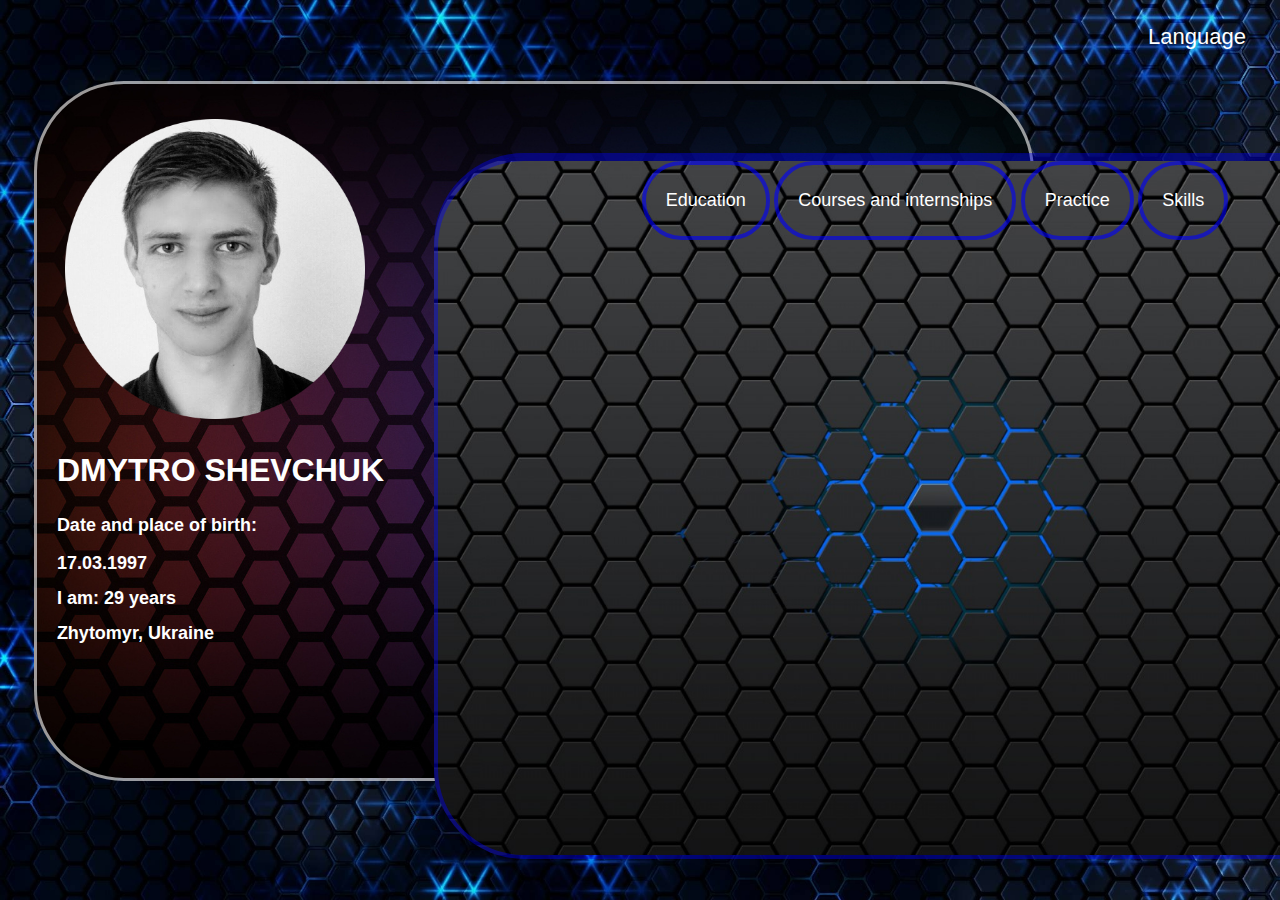
==== index_en.html @ 88b1cb80 "Update index_en.html" ====
<!DOCTYPE html>
<html lang="pl" dir="ltr">
  <head>
    <meta charset="utf-8">
    <meta name="viewport" content="width=device-width, initial-scale=1">
    <link rel="stylesheet" href="First.css" type="text/css">
    <link rel="shortcut icon" href="ico.png" type="image/x-icon">
    <title>My Portfolio</title>
  </head>
  <head>
    <div class="dropdown">
      <button onclick="myFunction()" class="dropbtn">Language</button>
      <div id="myDropdown" class="dropdown-content">
        <a href="index.html">Polish</a>
        <a href="index_ru.html">Russian</a>
      </div>
    </div>
  </head>
  <body>
    <div class="box1">
      <img class="img1" src="Photo.png" alt="error">
      <h1 class="first_name">DMYTRO SHEVCHUK</h1>
      <h2 class="Date">Date and place of birth:</h2>
      <h3 class="date1">17.03.1997</h3>
      <h3 class="Age">I am: <span id="timer"></span> years</h3>
      <h3 class="date2">Zhytomyr, Ukraine</h3>
      <div class="box2" width=1000px height=750px>
        <div class="tab">
          <button class="tablinks" onclick="openPage(event, 'EDUKACJA')">Education</button>
          <button class="tablinks" onclick="openPage(event, 'KURSY I STAŻE')">Courses and internships</button>
          <button class="tablinks" onclick="openPage(event, 'PRAKTYKI')">Practice</button>
          <button class="tablinks" onclick="openPage(event, 'UMIEJĘTNOŚCI')">Skills</button>
          </div>
        <div id="EDUKACJA" class="tabcontent" >
          <h3>Education</h3>
          <h1>University of Opole</h1>
          <h3>2016-</h3>
          <h3>Field of study: computer science (engineering)</h3>
          <h1>University of Agrotechnology in Zhytomyr</h1>
          <h3>2012-2016</h3>
          <h3>Field of study: Mechanization of agriculture in the agro-industrial complex</h3>
          </div>
        <div id="KURSY I STAŻE" class="tabcontent" >
          <h3>Courses and internships</h3>
          <h1>  </h1>
          <h2>Integrated Development Program of the Opole University course C#  </h2>
          <h3>2019</h3>
          <h1>English course at B1 CEFR</h1>
          <h3>September-December 2018</h3>
          <h1>Polish language course at A1, B1 CEFR</h1>
          <h3>September-December 2016</h3>
          <h1>"Mission in Ukraine" Foundation</h1>
          <h3>Volunteer summer camp for disabled children</h3>
          <h3>2011-2012</h3>
          </div>
      <div id="PRAKTYKI" class="tabcontent">
          <h3>Practice</h3>
          <h3>LvlApp Studio 2018</h3>
          <h3>120 hours</h3>
          <h3>ITDevelop 2019</h3>
          </div>
      <div id="UMIEJĘTNOŚCI" class="tabcontent">
          <h3>Skills</h3>
          </div>
      </div>
      </div>
      <script src="n.js"></script>
  </body>
</html>
---- First.css ----
body {
  background-image: url("Background/backg.jpg");
  background-repeat: no-repeat;
  background-size:cover;
  background-attachment:fixed;
  font-family: Raleway, Open Sans, Droid Sans, Roboto,arial, sans-serif;
}
.box1  {
  width: 1000px;
  height: 700px;
  left: calc( 30% - 350px );
  top: 9%;
  position: absolute;
  background: url("Background/backg2.png")center/cover no-repeat;
  border-radius: 90px;
  border: 3px solid rgba(255, 255, 255, 0.6);
  text-align: center;
  box-sizing: border-box;
  display: flex;
}
.box2{
  width: 100%;
  height: 100%;
  left: calc( 50% - 100px );
  top: 10%;
  position: absolute;
  border: 4px solid rgba(0, 0, 255, 0.4);
  border-radius: 90px;
}
.tab{
  width: 100%;
  height: 100%;
  left: calc( 50% - 501px );
  position: absolute;
  overflow: hidden;
  border-radius: 90px;
  border: 4px solid rgba(0, 0, 255, 0.4);
  background: url("Background/backg3.jpg")center/cover no-repeat;
  text-align: center;
}
.tab button {
    background-color: inherit;
    border: none;
    border-radius: 90px;
    border: 4px solid rgba(0, 0, 255, 0.6);
    outline: none;
    cursor: pointer;
    padding: 25px 20px;
    transition: 0.3s;
    color: #FFFFFF;
    font-family: Century,sans-serif;
    font-size: 18px;

}
.tab button.active {
    margin-right: 7px;
    border-radius: 90px;
    background: url("Background/backg4.png");
    color: #FFFFFF;
    font-family: Century,sans-serif;
    font-size: 18px;
}
.tabcontent {
    width: 100%;
    height: 88%;
    top: 12%;
    color: #FFFFFF;

    position: absolute;
    border-radius: 90px;
    display: none;
    border: 4px solid rgba(0, 0, 255, 0.6);
    background: url("Background/backg4.png");
    background-size:cover;

}
.img1{
  width: 300px;
  height: 300px;
  left: calc( 40% - 370px );
  top: 5%;
  position: absolute;
  display: flex;
}
.first_name{
  position:absolute;
  left: 2%;
  top:50%;
  color:#FFFFFF;
}
.Date{
  position:absolute;
  left: 2%;
  top: 60%;
  color:#FFFFFF;
  font-family: Century,sans-serif;
  font-size: 18px;
}
.date1{
  position:absolute;
  left: 2%;
  top: 65%;
  color: #FFFFFF;
  font-family: Century,sans-serif;
  font-size: 18px;
}
.Age {
  position:absolute;
  left: 2%;
  top: 70%;
  color: #FFFFFF;
  font-family: Century,sans-serif;
  font-size: 18px;
}
.date2{
  position:absolute;
  left: 2%;
  top: 75%;
  color: #FFFFFF;
  font-family: Century,sans-serif;
  font-size: 18px;
}
/*.pulse{
  width: 100px;
  height: 100px;
  background-color: aqua;
  border-radius: 50%;
  animation: pulse 0.7s ease-out;
  transform: scale(0);
  position: absolute;
}
@@keyframes  pulse {
  to{
    transform: scale(2);
    background-color: #FFFFFF;
    opacity: 0;
  }
}
*/

.dropbtn {
   background: rgba(0, 0, 0, 0);
   color: white;
   padding: 16px;
   font-size: 22px;
   border: none;
   cursor: pointer;
}
.dropbtn:hover, .dropbtn:focus {
   background:rgba(0, 0, 0, 0);
   box-shadow: 0px 0px 16px 0px rgba(255,234,13,0.5);
}
.dropdown {
  left: calc(90% - 20px);
  position: absolute;
   display: flex;
}
.dropdown-content {
   display: none;
   position: absolute;
   left: calc(20% - 20px);
   top: 97%;
   background: rgba(0, 0, 0, 0);
   min-width: 16px;
   box-shadow: 0px 8px 16px 0px rgba(255,234,13,0.5);
   z-index: 1;
}
.dropdown-content a {
   color: white;
   padding: 12px 16px;
   text-decoration: none;
   display: block;
}
.dropdown-content a:hover {background:rgba(255,234,13,0.2)}
.show {display:block;}
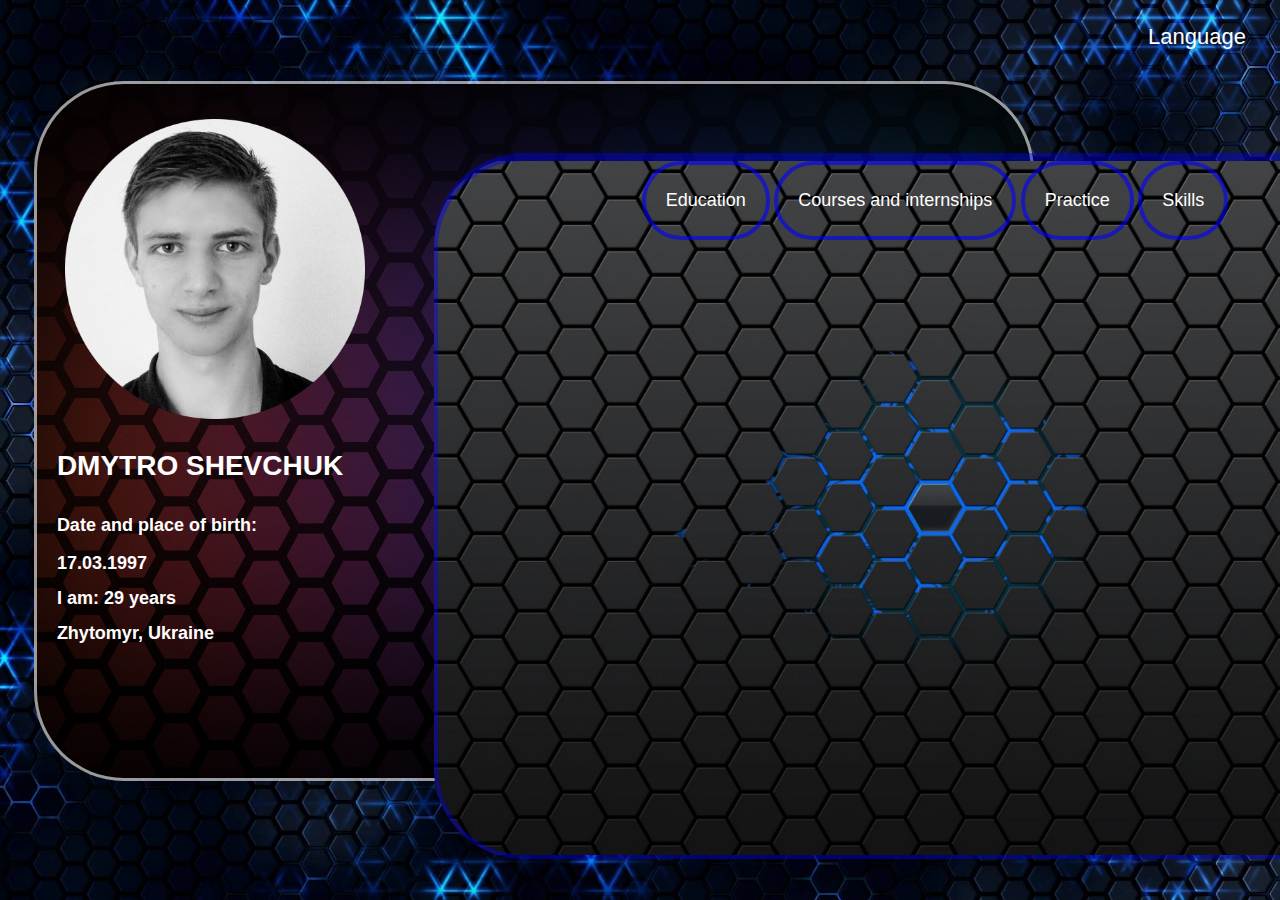
==== commit 527a5736: "update_v1.1" ====
--- a/index_en.html
+++ b/index_en.html
@@ -42,8 +42,7 @@
           </div>
         <div id="KURSY I STAŻE" class="tabcontent" >
           <h3>Courses and internships</h3>
-          <h1>  </h1>
-          <h2>Integrated Development Program of the Opole University course C#  </h2>
+          <h1>Integrated Development Program of the Opole University course C#  </h1>
           <h3>2019</h3>
           <h1>English course at B1 CEFR</h1>
           <h3>September-December 2018</h3>
--- a/First.css
+++ b/First.css
@@ -27,6 +27,9 @@
   position: absolute;
   border: 4px solid rgba(0, 0, 255, 0.4);
   border-radius: 90px;
+}
+h1{
+  font-size: 28px;
 }
 .tab{
   width: 100%;
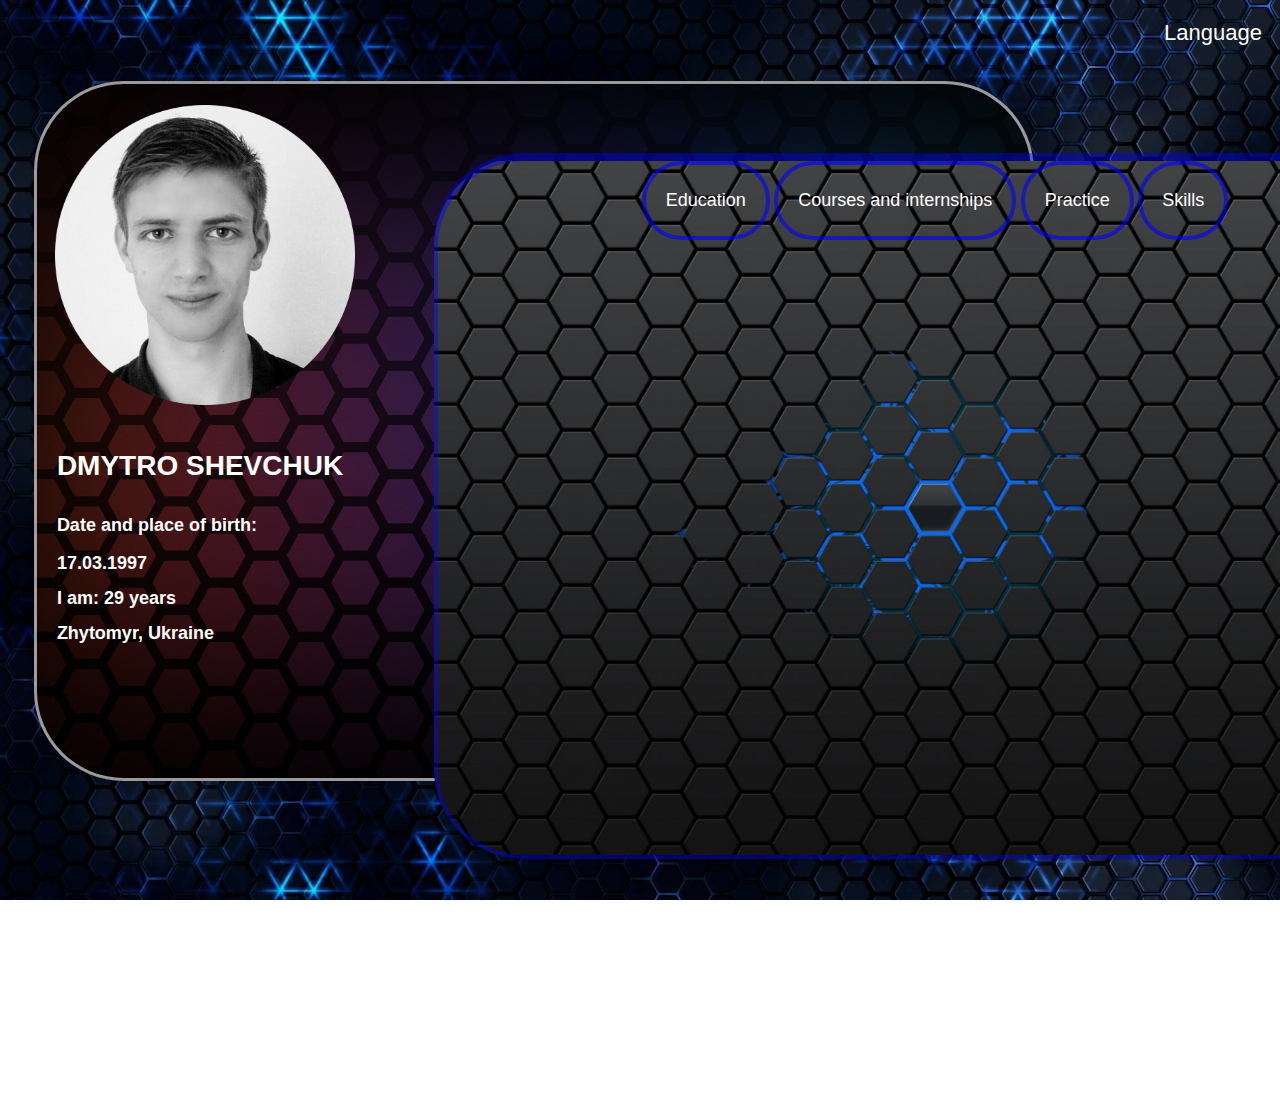
==== commit 21587b79: "ad" ====
--- a/index_en.html
+++ b/index_en.html
@@ -1,5 +1,5 @@
 <!DOCTYPE html>
-<html lang="pl" dir="ltr">
+<html lang="en" dir="ltr">
   <head>
     <meta charset="utf-8">
     <meta name="viewport" content="width=device-width, initial-scale=1">
--- a/First.css
+++ b/First.css
@@ -1,23 +1,25 @@
-
 body {
   background-image: url("Background/backg.jpg");
-  background-repeat: no-repeat;
+  background-repeat: repeat;
+  background-position: center;
   background-size:cover;
   background-attachment:fixed;
   font-family: Raleway, Open Sans, Droid Sans, Roboto,arial, sans-serif;
 }
+
 .box1  {
   width: 1000px;
   height: 700px;
+  position: absolute;
   left: calc( 30% - 350px );
   top: 9%;
-  position: absolute;
-  background: url("Background/backg2.png")center/cover no-repeat;
+  display: flex;
+  background: url("Background/backg2.png")center/cover repeat;
   border-radius: 90px;
   border: 3px solid rgba(255, 255, 255, 0.6);
   text-align: center;
   box-sizing: border-box;
-  display: flex;
+
 }
 .box2{
   width: 100%;
@@ -54,7 +56,6 @@
     color: #FFFFFF;
     font-family: Century,sans-serif;
     font-size: 18px;
-
 }
 .tab button.active {
     margin-right: 7px;
@@ -76,18 +77,16 @@
     border: 4px solid rgba(0, 0, 255, 0.6);
     background: url("Background/backg4.png");
     background-size:cover;
-
 }
 .img1{
   width: 300px;
   height: 300px;
-  left: calc( 40% - 370px );
-  top: 5%;
   position: absolute;
-  display: flex;
+  left: calc( 39% - 370px );
+  top: 3%;
 }
 .first_name{
-  position:absolute;
+  position:relative;
   left: 2%;
   top:50%;
   color:#FFFFFF;
@@ -145,7 +144,7 @@
 .dropbtn {
    background: rgba(0, 0, 0, 0);
    color: white;
-   padding: 16px;
+   padding: 12px 32px;
    font-size: 22px;
    border: none;
    cursor: pointer;
@@ -162,16 +161,16 @@
 .dropdown-content {
    display: none;
    position: absolute;
-   left: calc(20% - 20px);
+   left: calc(20% - 22px);
    top: 97%;
    background: rgba(0, 0, 0, 0);
-   min-width: 16px;
+   min-width: 12px;
    box-shadow: 0px 8px 16px 0px rgba(255,234,13,0.5);
    z-index: 1;
 }
 .dropdown-content a {
    color: white;
-   padding: 12px 16px;
+   padding: 12px 32px;
    text-decoration: none;
    display: block;
 }
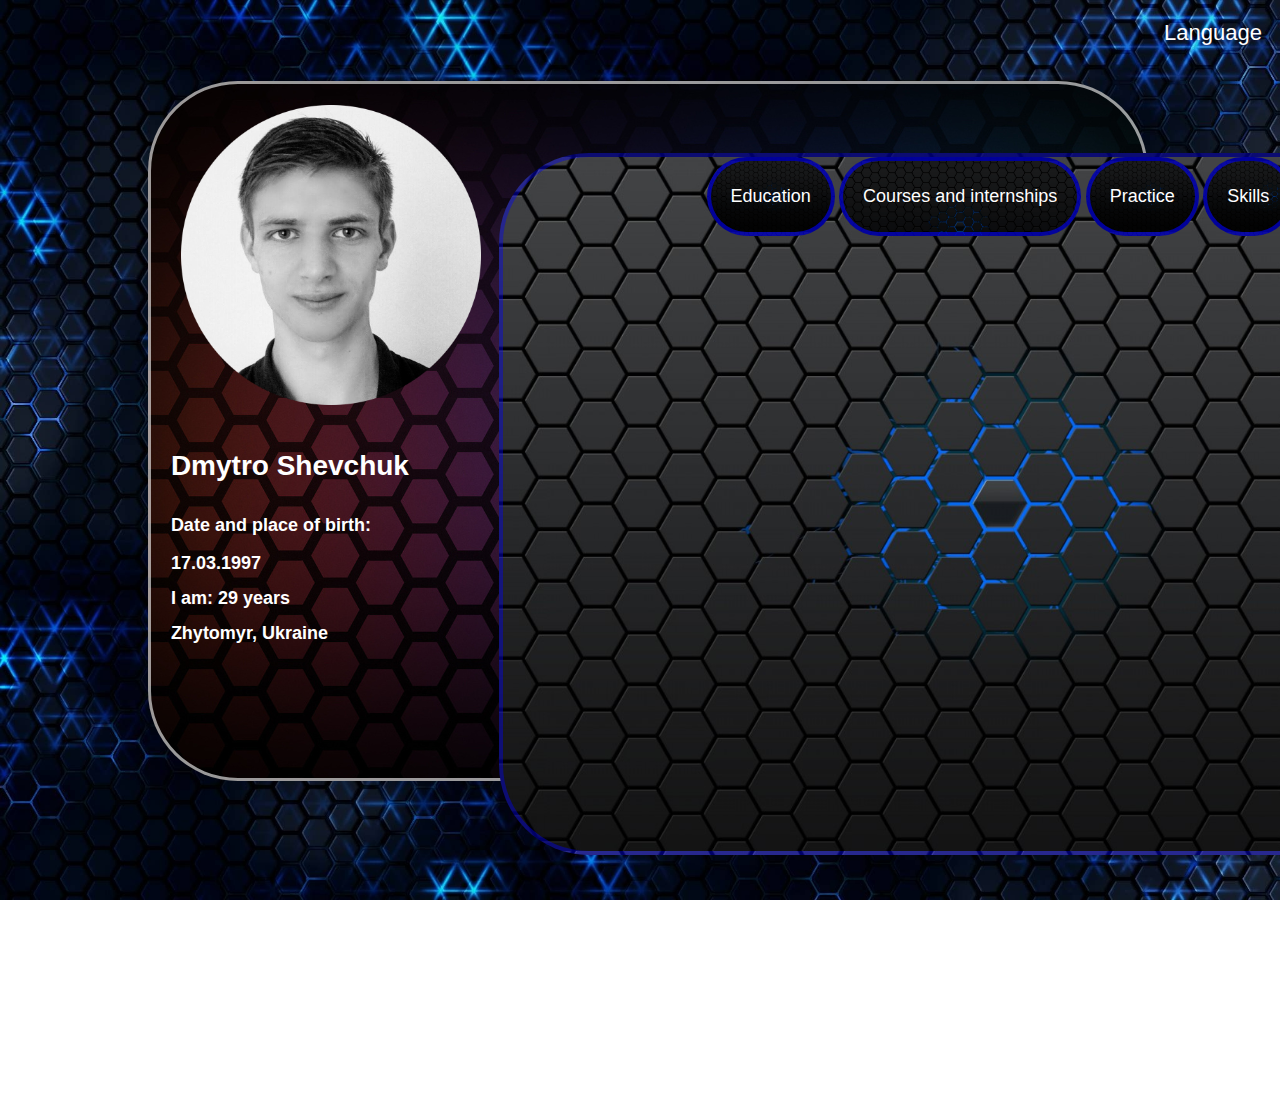
==== commit a803a90a: "moreupdate" ====
--- a/index_en.html
+++ b/index_en.html
@@ -4,6 +4,7 @@
     <meta charset="utf-8">
     <meta name="viewport" content="width=device-width, initial-scale=1">
     <link rel="stylesheet" href="First.css" type="text/css">
+    <link rel="stylesheet" href="two.css" type="text/css">
     <link rel="shortcut icon" href="ico.png" type="image/x-icon">
     <title>My Portfolio</title>
   </head>
@@ -17,14 +18,14 @@
     </div>
   </head>
   <body>
-    <div class="box1">
-      <img class="img1" src="Photo.png" alt="error">
-      <h1 class="first_name">DMYTRO SHEVCHUK</h1>
+    <div class="box1" id='first_box'style="max-width:1000px; max-height: 700px;">
+      <img class="img1" id='image1' src="Photo.png" alt="error"style="max-width:300px; max-height:300px">
+      <h1 class="first_name">Dmytro Shevchuk</h1>
       <h2 class="Date">Date and place of birth:</h2>
       <h3 class="date1">17.03.1997</h3>
       <h3 class="Age">I am: <span id="timer"></span> years</h3>
       <h3 class="date2">Zhytomyr, Ukraine</h3>
-      <div class="box2" width=1000px height=750px>
+      <div class="box2">
         <div class="tab">
           <button class="tablinks" onclick="openPage(event, 'EDUKACJA')">Education</button>
           <button class="tablinks" onclick="openPage(event, 'KURSY I STAŻE')">Courses and internships</button>
--- a/First.css
+++ b/First.css
@@ -1,17 +1,17 @@
 body {
   background-image: url("Background/backg.jpg");
   background-repeat: repeat;
-  background-position: center;
+  background-position: absolute;
   background-size:cover;
   background-attachment:fixed;
   font-family: Raleway, Open Sans, Droid Sans, Roboto,arial, sans-serif;
 }
 
 .box1  {
-  width: 1000px;
-  height: 700px;
-  position: absolute;
-  left: calc( 30% - 350px );
+  width: 100%;
+  height: 100%;
+  position: absolute;
+  left: calc(35% - 300px);
   top: 9%;
   display: flex;
   background: url("Background/backg2.png")center/cover repeat;
@@ -21,31 +21,32 @@
   box-sizing: border-box;
 
 }
-.box2{
+.box1 .box2{
   width: 100%;
   height: 100%;
-  left: calc( 50% - 100px );
+  left: 35%;
   top: 10%;
   position: absolute;
-  border: 4px solid rgba(0, 0, 255, 0.4);
+  border: 4px;
   border-radius: 90px;
 }
-h1{
+ h1{
   font-size: 28px;
 }
-.tab{
+.box2 .tab{
   width: 100%;
   height: 100%;
-  left: calc( 50% - 501px );
+  left: 0%;
   position: absolute;
   overflow: hidden;
   border-radius: 90px;
   border: 4px solid rgba(0, 0, 255, 0.4);
-  background: url("Background/backg3.jpg")center/cover no-repeat;
+  background: url("Background/backg3.jpg")center/cover;
   text-align: center;
 }
 .tab button {
-    background-color: inherit;
+    background: url("Background/backg4.png");
+    background-size:cover;
     border: none;
     border-radius: 90px;
     border: 4px solid rgba(0, 0, 255, 0.6);
@@ -60,7 +61,8 @@
 .tab button.active {
     margin-right: 7px;
     border-radius: 90px;
-    background: url("Background/backg4.png");
+    background: url("Background/background_for_button.jpg");
+    background-size:cover;
     color: #FFFFFF;
     font-family: Century,sans-serif;
     font-size: 18px;
@@ -70,7 +72,6 @@
     height: 88%;
     top: 12%;
     color: #FFFFFF;
-
     position: absolute;
     border-radius: 90px;
     display: none;
@@ -78,14 +79,14 @@
     background: url("Background/backg4.png");
     background-size:cover;
 }
-.img1{
-  width: 300px;
-  height: 300px;
-  position: absolute;
-  left: calc( 39% - 370px );
+.box1 .img1{
+  width: 100%;
+  height: 100%  ;
+  position: absolute;
+  left: 3%;
   top: 3%;
 }
-.first_name{
+.box1 .first_name{
   position:relative;
   left: 2%;
   top:50%;
@@ -140,7 +141,6 @@
   }
 }
 */
-
 .dropbtn {
    background: rgba(0, 0, 0, 0);
    color: white;
@@ -176,3 +176,103 @@
 }
 .dropdown-content a:hover {background:rgba(255,234,13,0.2)}
 .show {display:block;}
+
+/*
+.dws-menu li a:hover{
+background-color: #FFFFFF;
+  border-radius: 12px;
+  background-size: cover;
+  color: #454547;
+  box-shadow: 1px 5px 10px -5px black;
+  transition: all 1s ease;
+}
+.dws-menu li ul{
+  position: absolute;
+  min-width: 150px;
+  padding: 0px;
+  display: none;
+}
+.dws-menu li > ul li a{
+  text-transform: none;
+background-color: #FFFFFF;
+  background-size: cover;
+  border-radius: 44px;
+}
+.dws-menu li:hover > ul{
+  display: block;
+}
+.dws-menu li > ul li:hover{
+  text-transform: none;
+background-color: #FFFFFF;
+  background-size: cover;
+  border-radius: 12px;
+}
+
+.dws-menu [type="checkbox"],
+.dws-menu label.toggleSubmenu{
+  display: none;
+}
+.dws-menu label.toggleMenu{
+  background-color: #FFFFFF;
+  border-radius: 12px;
+  background-size: cover;
+  display: none;
+  padding: 15px 40px;
+  text-transform: uppercase;
+  font-size: 14px;
+  cursor: pointer;
+}
+@media all and (max-width: 1500px){
+  .dws-menu{
+    margin-top: 235px;
+   overflow:hidden;
+ }
+ .nag{
+   font-size: 20px;
+ }
+ .dws-menu ul {
+   display: block;
+   margin: 0;
+   padding: 0;
+   max-height: 0;
+   transition: max-height 0.3s;
+ }
+ .dws-menu li>ul{
+   position: absolute;
+   right: 0;
+   top: 0;
+ }
+ .dws-menu ul>li ul{
+   position: relative;
+   right: auto;
+   top: auto;
+ }
+ .dws-menu label.toggleMenu{
+   display: block;
+ }
+ input.toggleMenu:checked + label.toggleSubmenu{
+   background-color: #FFFFFF;
+   background-size: cover;
+   color: #FF0000;
+ }
+ input.toggleMenu:checked  ~ ul,
+ input.toggleSubmenu:checked ~ ul  {
+   display: block;
+   position: relative;
+   max-height: 5000px;
+   transition: max-height 2s ease-in;
+ }
+ .dws-menu label.toggleSubmenu{
+   position: absolute;
+   top:0;
+   right: 0;
+   width: 100%;
+   height:100%;
+   display:block;
+ }
+ input.toggleSubmenu:checked~a{
+   background-color: #FFFFFF;
+   color: #454547;;
+ }
+}
+*/
--- a/two.css
+++ b/two.css
@@ -0,0 +1,52 @@
+@@media all and (max-width:1000px){
+.menu2{
+  overflow: hidden;
+}
+.nag{
+  font-size: 20px;
+}
+.dws-menu ul {
+  display: block;
+  margin: 0;
+  padding: 0;
+  max-height: 0;
+  transition: max-height 0.3s;
+}
+.menu2 li>ul{
+  position: absolute;
+  right: 0;
+  top: 0;
+}
+.menu2 ul>li ul{
+  position: absolute;
+  right: auto;
+  top: auto;
+}
+.menu2 label.toggleMenu{
+  display: block;
+}
+input.toggleMenu:checked + label.toggleSubmenu{
+  background-image: url("126.jpg");
+  background-size: cover;
+  color: #FF0000;
+}
+input.toggleMenu:checked  ~ ul,
+input.toggleSubmenu:checked ~ ul  {
+  display: block;
+  position: relative;
+  max-height: 5000px;
+  transition: max-height 2s ease-in;
+}
+.menu2 label.toggleSubmenu{
+  position: absolute;
+  top:0;
+  right: 0;
+  width: 100%;
+  height:100%;
+  display:block;
+}
+input.toggleSubmenu:checked~a{
+  background: #454547;
+  color: #fff;
+}
+}
